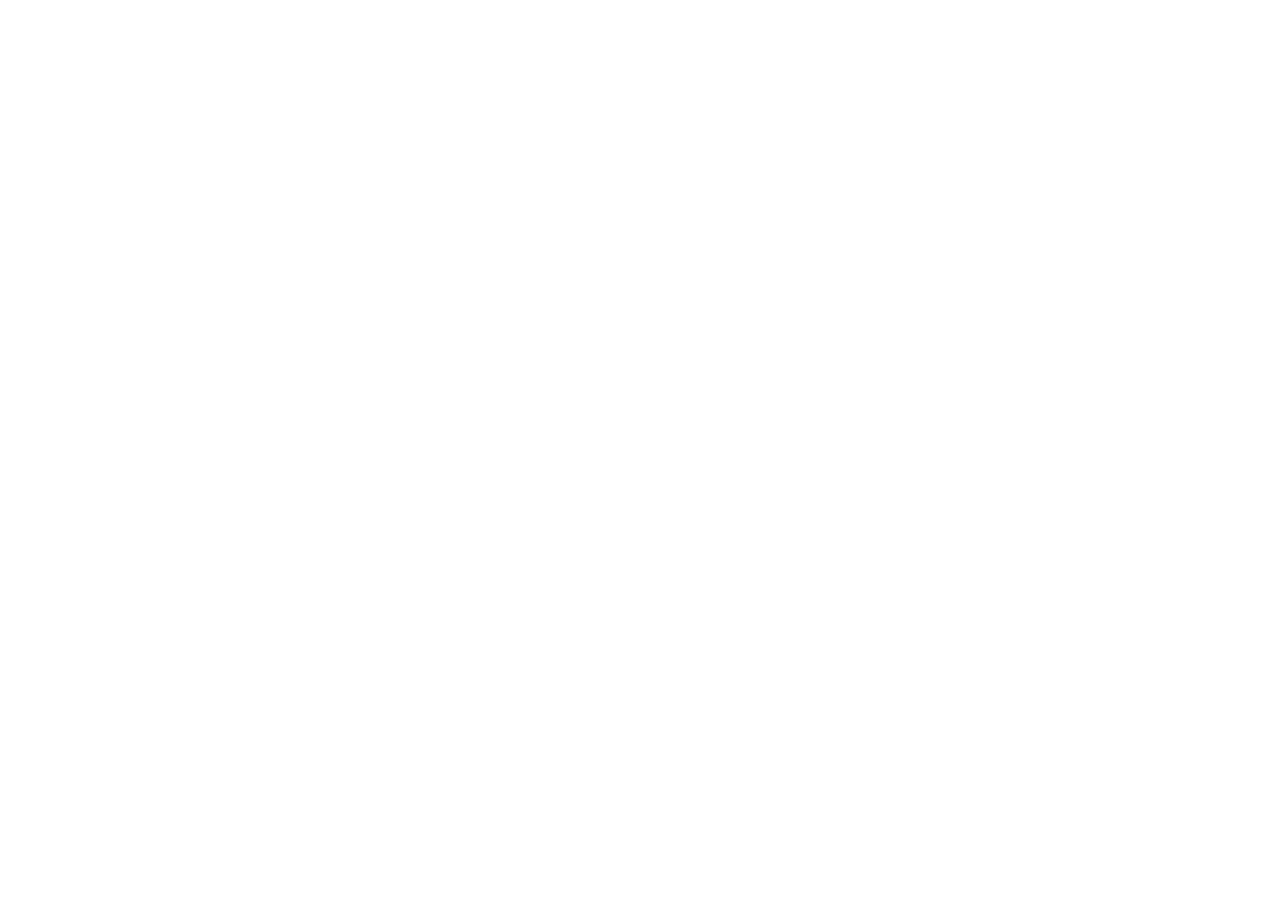
==== attack.html @ cffb5ce3 "Merge 90dc3eb8488f5c4936cd81487b7e2d6859bf6372 into 454e65c45539846e6a42734e341b7cbff71b81be" ====
<html>
    <head>
        <meta charset="utf-8">
        <meta name="viewport" content="width=device-width, initial-scale=1">
        <title></title>
        <link rel="stylesheet" href="style.css">
        <link href="https://cdn.jsdelivr.net/npm/bootstrap@5.1.3/dist/css/bootstrap.min.css" rel="stylesheet" integrity="sha384-1BmE4kWBq78iYhFldvKuhfTAU6auU8tT94WrHftjDbrCEXSU1oBoqyl2QvZ6jIW3" crossorigin="anonymous">
        <script src="https://cdn.jsdelivr.net/npm/bootstrap@5.1.3/dist/js/bootstrap.bundle.min.js" integrity="sha384-ka7Sk0Gln4gmtz2MlQnikT1wXgYsOg+OMhuP+IlRH9sENBO0LRn5q+8nbTov4+1p" crossorigin="anonymous"></script>
    </head>
    <body>
        <div class="container">
            <div class="row justify-content-start">
                <div class="col-md-4">
                </div>
                <div class="col-md-4">
                    <div class="alert alert-secondary" id="message" role="alert">

                    </div>
                </div>
                <div class="col-md-4">
                </div>
            </div>
        </div>
    </body>
    <script type="text/javascript" src="attack.js"></script>
</html>
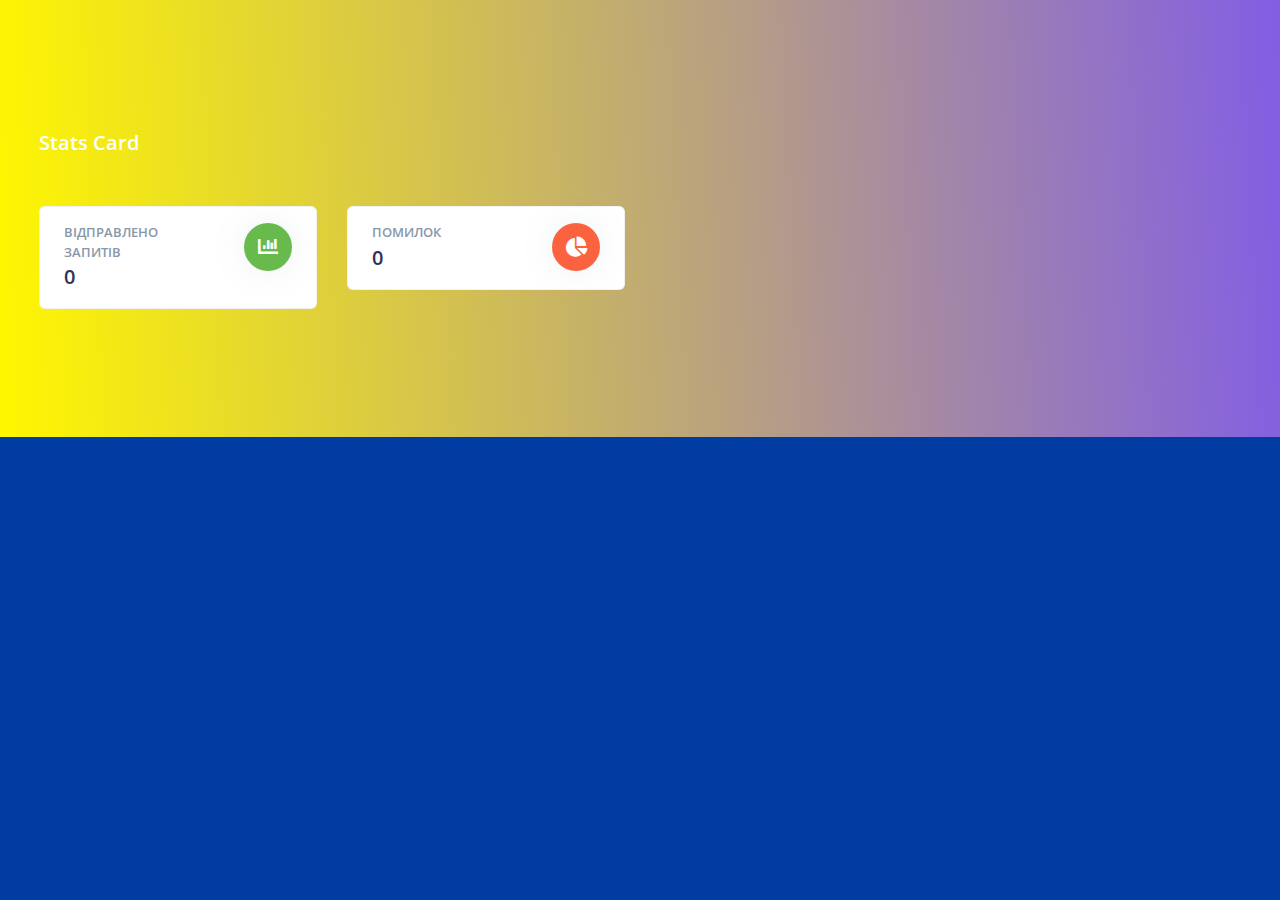
==== commit ac4dfa8a: "Add fetch method, fake threads, replaced html | BUG WITH UA NOT FIXED" ====
--- a/attack.html
+++ b/attack.html
@@ -3,24 +3,57 @@
         <meta charset="utf-8">
         <meta name="viewport" content="width=device-width, initial-scale=1">
         <title></title>
-        <link rel="stylesheet" href="style.css">
-        <link href="https://cdn.jsdelivr.net/npm/bootstrap@5.1.3/dist/css/bootstrap.min.css" rel="stylesheet" integrity="sha384-1BmE4kWBq78iYhFldvKuhfTAU6auU8tT94WrHftjDbrCEXSU1oBoqyl2QvZ6jIW3" crossorigin="anonymous">
-        <script src="https://cdn.jsdelivr.net/npm/bootstrap@5.1.3/dist/js/bootstrap.bundle.min.js" integrity="sha384-ka7Sk0Gln4gmtz2MlQnikT1wXgYsOg+OMhuP+IlRH9sENBO0LRn5q+8nbTov4+1p" crossorigin="anonymous"></script>
+        <link rel="stylesheet" href="style_A.css">
+        <link href="https://fonts.googleapis.com/css?family=Open+Sans:300,400,600,700" rel="stylesheet">
+        <link href="https://cdnjs.cloudflare.com/ajax/libs/font-awesome/5.3.1/css/all.min.css" rel="stylesheet">
+        <script src="attack.js" type="text/javascript"></script>
     </head>
-    <body>
-        <div class="container">
-            <div class="row justify-content-start">
-                <div class="col-md-4">
+
+    <body class="bg-default">
+      <div class="main-content">
+        <div class="header bg-gradient-primary pb-8 pt-5 pt-md-8">
+          <div class="container-fluid">
+            <h2 class="mb-5 text-white">Stats Card</h2>
+            <div class="header-body">
+              <div class="row">
+                <div class="col-xl-3 col-lg-6">
+                  <div class="card card-stats mb-4 mb-xl-0">
+                    <div class="card-body">
+                      <div class="row">
+                        <div class="col">
+                          <h5 class="card-title text-uppercase text-muted mb-0">Відправлено запитів</h5>
+                          <span id="sented" class="h2 font-weight-bold mb-0">0</span>
+                        </div>
+                        <div class="col-auto">
+                          <div class="icon icon-shape bg-danger text-white rounded-circle shadow">
+                            <i class="fas fa-chart-bar"></i>
+                          </div>
+                        </div>
+                      </div>
+                    </div>
+                  </div>
                 </div>
-                <div class="col-md-4">
-                    <div class="alert alert-secondary" id="message" role="alert">
-
+                <div class="col-xl-3 col-lg-6">
+                  <div class="card card-stats mb-4 mb-xl-0">
+                    <div class="card-body">
+                      <div class="row">
+                        <div class="col">
+                          <h5 class="card-title text-uppercase text-muted mb-0">Помилок</h5>
+                          <span id="errors" class="h2 font-weight-bold mb-0">0</span>
+                        </div>
+                        <div class="col-auto">
+                          <div class="icon icon-shape bg-warning text-white rounded-circle shadow">
+                            <i class="fas fa-chart-pie"></i>
+                          </div>
+                        </div>
+                      </div>
                     </div>
+                  </div>
                 </div>
-                <div class="col-md-4">
-                </div>
+              </div>
             </div>
+          </div>
         </div>
+      </div>
     </body>
-    <script type="text/javascript" src="attack.js"></script>
 </html>
--- a/style_A.css
+++ b/style_A.css
@@ -0,0 +1,712 @@
+Edit in JSFiddle
+Result
+HTML
+CSS
+JavaScript
+:root {
+  --blue: #5e72e4;
+  --indigo: #5603ad;
+  --purple: #8965e0;
+  --pink: #f3a4b5;
+  --red: #f5365c;
+  --orange: #fb6340;
+  --yellow: #ffd600;
+  --green: #2dce89;
+  --teal: #11cdef;
+  --cyan: #2bffc6;
+  --white: #fff;
+  --gray: #8898aa;
+  --gray-dark: #32325d;
+  --light: #ced4da;
+  --lighter: #e9ecef;
+  --primary: #5e72e4;
+  --secondary: #f7fafc;
+  --success: #2dce89;
+  --info: #11cdef;
+  --warning: #fb6340;
+  --danger: #f5365c;
+  --light: #adb5bd;
+  --dark: #212529;
+  --default: #172b4d;
+  --white: #fff;
+  --neutral: #fff;
+  --darker: black;
+  --breakpoint-xs: 0;
+  --breakpoint-sm: 576px;
+  --breakpoint-md: 768px;
+  --breakpoint-lg: 992px;
+  --breakpoint-xl: 1200px;
+  --font-family-sans-serif: Open Sans, sans-serif;
+  --font-family-monospace: SFMono-Regular, Menlo, Monaco, Consolas, 'Liberation Mono', 'Courier New', monospace;
+}
+
+*,
+*::before,
+*::after {
+  box-sizing: border-box;
+}
+
+@-ms-viewport {
+  width: device-width;
+}
+
+figcaption,
+footer,
+header,
+main,
+nav,
+section {
+  display: block;
+}
+
+body {
+  font-family: Open Sans, sans-serif;
+  font-size: 1rem;
+  font-weight: 400;
+  line-height: 1.5;
+  margin: 0;
+  text-align: left;
+  color: #525f7f;
+  background-color: #f8f9fe;
+}
+
+[tabindex='-1']:focus {
+  outline: 0 !important;
+}
+
+h2,
+h5 {
+  margin-top: 0;
+  margin-bottom: .5rem;
+}
+
+p {
+  margin-top: 0;
+  margin-bottom: 1rem;
+}
+
+dfn {
+  font-style: italic;
+}
+
+strong {
+  font-weight: bolder;
+}
+
+a {
+  text-decoration: none;
+  color: #5e72e4;
+  background-color: transparent;
+  -webkit-text-decoration-skip: objects;
+}
+
+a:hover {
+  text-decoration: none;
+  color: #233dd2;
+}
+
+a:not([href]):not([tabindex]) {
+  text-decoration: none;
+  color: inherit;
+}
+
+a:not([href]):not([tabindex]):hover,
+a:not([href]):not([tabindex]):focus {
+  text-decoration: none;
+  color: inherit;
+}
+
+a:not([href]):not([tabindex]):focus {
+  outline: 0;
+}
+
+caption {
+  padding-top: 1rem;
+  padding-bottom: 1rem;
+  caption-side: bottom;
+  text-align: left;
+  color: #8898aa;
+}
+
+button {
+  border-radius: 0;
+}
+
+button:focus {
+  outline: 1px dotted;
+  outline: 5px auto -webkit-focus-ring-color;
+}
+
+input,
+button {
+  font-family: inherit;
+  font-size: inherit;
+  line-height: inherit;
+  margin: 0;
+}
+
+button,
+input {
+  overflow: visible;
+}
+
+button {
+  text-transform: none;
+}
+
+button,
+[type='reset'],
+[type='submit'] {
+  -webkit-appearance: button;
+}
+
+button::-moz-focus-inner,
+[type='button']::-moz-focus-inner,
+[type='reset']::-moz-focus-inner,
+[type='submit']::-moz-focus-inner {
+  padding: 0;
+  border-style: none;
+}
+
+input[type='radio'],
+input[type='checkbox'] {
+  box-sizing: border-box;
+  padding: 0;
+}
+
+input[type='date'],
+input[type='time'],
+input[type='datetime-local'],
+input[type='month'] {
+  -webkit-appearance: listbox;
+}
+
+legend {
+  font-size: 1.5rem;
+  line-height: inherit;
+  display: block;
+  width: 100%;
+  max-width: 100%;
+  margin-bottom: .5rem;
+  padding: 0;
+  white-space: normal;
+  color: inherit;
+}
+
+[type='number']::-webkit-inner-spin-button,
+[type='number']::-webkit-outer-spin-button {
+  height: auto;
+}
+
+[type='search'] {
+  outline-offset: -2px;
+  -webkit-appearance: none;
+}
+
+[type='search']::-webkit-search-cancel-button,
+[type='search']::-webkit-search-decoration {
+  -webkit-appearance: none;
+}
+
+::-webkit-file-upload-button {
+  font: inherit;
+  -webkit-appearance: button;
+}
+
+[hidden] {
+  display: none !important;
+}
+
+h2,
+h5,
+.h2,
+.h5 {
+  font-family: inherit;
+  font-weight: 600;
+  line-height: 1.5;
+  margin-bottom: .5rem;
+  color: #32325d;
+}
+
+h2,
+.h2 {
+  font-size: 1.25rem;
+}
+
+h5,
+.h5 {
+  font-size: .8125rem;
+}
+
+.container-fluid {
+  width: 100%;
+  margin-right: auto;
+  margin-left: auto;
+  padding-right: 15px;
+  padding-left: 15px;
+}
+
+.row {
+  display: flex;
+  margin-right: -15px;
+  margin-left: -15px;
+  flex-wrap: wrap;
+}
+
+.col,
+.col-auto,
+.col-lg-6,
+.col-xl-3,
+.col-xl-6 {
+  position: relative;
+  width: 100%;
+  min-height: 1px;
+  padding-right: 15px;
+  padding-left: 15px;
+}
+
+.col {
+  max-width: 100%;
+  flex-basis: 0;
+  flex-grow: 1;
+}
+
+.col-auto {
+  width: auto;
+  max-width: none;
+  flex: 0 0 auto;
+}
+
+@media (min-width: 992px) {
+  .col-lg-6 {
+    max-width: 50%;
+    flex: 0 0 50%;
+  }
+}
+
+@media (min-width: 1200px) {
+  .col-xl-3 {
+    max-width: 25%;
+    flex: 0 0 25%;
+  }
+  .col-xl-6 {
+    max-width: 50%;
+    flex: 0 0 50%;
+  }
+}
+
+.card {
+  position: relative;
+  display: flex;
+  flex-direction: column;
+  min-width: 0;
+  word-wrap: break-word;
+  border: 1px solid rgba(0, 0, 0, .05);
+  border-radius: .375rem;
+  background-color: #fff;
+  background-clip: border-box;
+}
+
+.card-body {
+  padding: 1.5rem;
+  flex: 1 1 auto;
+}
+
+.card-title {
+  margin-bottom: 1.25rem;
+}
+
+@keyframes progress-bar-stripes {
+  from {
+    background-position: 1rem 0;
+  }
+  to {
+    background-position: 0 0;
+  }
+}
+
+.bg-info {
+  background-color: #11cdef !important;
+}
+
+a.bg-info:hover,
+a.bg-info:focus,
+button.bg-info:hover,
+button.bg-info:focus {
+  background-color: #0da5c0 !important;
+}
+
+.bg-warning {
+  background-color: #fb6340 !important;
+}
+
+a.bg-warning:hover,
+a.bg-warning:focus,
+button.bg-warning:hover,
+button.bg-warning:focus {
+  background-color: #ff3d10 !important;
+}
+
+.bg-danger {
+  background-color: #68ba4d !important;
+}
+
+a.bg-danger:hover,
+a.bg-danger:focus,
+button.bg-danger:hover,
+button.bg-danger:focus {
+  background-color: #ec0c38 !important;
+}
+
+.bg-default {
+  background-color: #003ca1 !important;
+}
+
+a.bg-default:hover,
+a.bg-default:focus,
+button.bg-default:hover,
+button.bg-default:focus {
+  background-color: #0b1526 !important;
+}
+
+.rounded-circle {
+  border-radius: 50% !important;
+}
+
+.align-items-center {
+  align-items: center !important;
+}
+
+@media (min-width: 1200px) {
+  .justify-content-xl-between {
+    justify-content: space-between !important;
+  }
+}
+
+.shadow {
+  box-shadow: 0 0 2rem 0 rgba(136, 152, 170, .15) !important;
+}
+
+.mb-0 {
+  margin-bottom: 0 !important;
+}
+
+.mr-2 {
+  margin-right: .5rem !important;
+}
+
+.mt-3 {
+  margin-top: 1rem !important;
+}
+
+.mb-4 {
+  margin-bottom: 1.5rem !important;
+}
+
+.mb-5 {
+  margin-bottom: 3rem !important;
+}
+
+.pt-5 {
+  padding-top: 3rem !important;
+}
+
+.pb-8 {
+  padding-bottom: 8rem !important;
+}
+
+.m-auto {
+  margin: auto !important;
+}
+
+@media (min-width: 768px) {
+  .pt-md-8 {
+    padding-top: 8rem !important;
+  }
+}
+
+@media (min-width: 1200px) {
+  .mb-xl-0 {
+    margin-bottom: 0 !important;
+  }
+}
+
+.text-nowrap {
+  white-space: nowrap !important;
+}
+
+.text-center {
+  text-align: center !important;
+}
+
+.text-uppercase {
+  text-transform: uppercase !important;
+}
+
+.font-weight-bold {
+  font-weight: 600 !important;
+}
+
+.text-white {
+  color: #fff !important;
+}
+
+.text-success {
+  color: #2dce89 !important;
+}
+
+a.text-success:hover,
+a.text-success:focus {
+  color: #24a46d !important;
+}
+
+.text-warning {
+  color: #fb6340 !important;
+}
+
+a.text-warning:hover,
+a.text-warning:focus {
+  color: #fa3a0e !important;
+}
+
+.text-danger {
+  color: #f5365c !important;
+}
+
+a.text-danger:hover,
+a.text-danger:focus {
+  color: #ec0c38 !important;
+}
+
+.text-white {
+  color: #fff !important;
+}
+
+a.text-white:hover,
+a.text-white:focus {
+  color: #e6e6e6 !important;
+}
+
+.text-muted {
+  color: #8898aa !important;
+}
+
+@media print {
+  *,
+  *::before,
+  *::after {
+    box-shadow: none !important;
+    text-shadow: none !important;
+  }
+  a:not(.btn) {
+    text-decoration: underline;
+  }
+  p,
+  h2 {
+    orphans: 3;
+    widows: 3;
+  }
+  h2 {
+    page-break-after: avoid;
+  }
+  @ page {
+    size: a3;
+  }
+  body {
+    min-width: 992px !important;
+  }
+}
+
+figcaption,
+main {
+  display: block;
+}
+
+main {
+  overflow: hidden;
+}
+
+.bg-yellow {
+  background-color: #ffd600 !important;
+}
+
+a.bg-yellow:hover,
+a.bg-yellow:focus,
+button.bg-yellow:hover,
+button.bg-yellow:focus {
+  background-color: #ccab00 !important;
+}
+
+.bg-gradient-primary {
+    background: linear-gradient(
+  87deg
+  , #fff700 0, #825ee4 100%) !important;
+}
+
+.bg-gradient-primary {
+    background: linear-gradient(
+  87deg
+  , #fff700 0, #825ee4 100%) !important;
+}
+
+@keyframes floating-lg {
+  0% {
+    transform: translateY(0px);
+  }
+  50% {
+    transform: translateY(15px);
+  }
+  100% {
+    transform: translateY(0px);
+  }
+}
+
+@keyframes floating {
+  0% {
+    transform: translateY(0px);
+  }
+  50% {
+    transform: translateY(10px);
+  }
+  100% {
+    transform: translateY(0px);
+  }
+}
+
+@keyframes floating-sm {
+  0% {
+    transform: translateY(0px);
+  }
+  50% {
+    transform: translateY(5px);
+  }
+  100% {
+    transform: translateY(0px);
+  }
+}
+
+[class*='shadow'] {
+  transition: all .15s ease;
+}
+
+.text-sm {
+  font-size: .875rem !important;
+}
+
+.text-white {
+  color: #fff !important;
+}
+
+a.text-white:hover,
+a.text-white:focus {
+  color: #e6e6e6 !important;
+}
+
+[class*='btn-outline-'] {
+  border-width: 1px;
+}
+
+.card-stats .card-body {
+  padding: 1rem 1.5rem;
+}
+
+.main-content {
+  position: relative;
+}
+
+@media (min-width: 768px) {
+  .main-content .container-fluid {
+    padding-right: 39px !important;
+    padding-left: 39px !important;
+  }
+}
+
+.footer {
+  padding: 2.5rem 0;
+  background: #f7fafc;
+}
+
+.footer .copyright {
+  font-size: .875rem;
+}
+
+.header {
+  position: relative;
+}
+
+.icon {
+  width: 3rem;
+  height: 3rem;
+}
+
+.icon i {
+  font-size: 2.25rem;
+}
+
+.icon-shape {
+  display: inline-flex;
+  padding: 12px;
+  text-align: center;
+  border-radius: 50%;
+  align-items: center;
+  justify-content: center;
+}
+
+.icon-shape i {
+  font-size: 1.25rem;
+}
+
+@media (min-width: 768px) {
+  @ keyframes show-navbar-dropdown {
+    0% {
+      transition: visibility .25s, opacity .25s, transform .25s;
+      transform: translate(0, 10px) perspective(200px) rotateX(-2deg);
+      opacity: 0;
+    }
+    100% {
+      transform: translate(0, 0);
+      opacity: 1;
+    }
+  }
+  @keyframes hide-navbar-dropdown {
+    from {
+      opacity: 1;
+    }
+    to {
+      transform: translate(0, 10px);
+      opacity: 0;
+    }
+  }
+}
+
+@keyframes show-navbar-collapse {
+  0% {
+    transform: scale(.95);
+    transform-origin: 100% 0;
+    opacity: 0;
+  }
+  100% {
+    transform: scale(1);
+    opacity: 1;
+  }
+}
+
+@keyframes hide-navbar-collapse {
+  from {
+    transform: scale(1);
+    transform-origin: 100% 0;
+    opacity: 1;
+  }
+  to {
+    transform: scale(.95);
+    opacity: 0;
+  }
+}
+
+p {
+  font-size: 1rem;
+  font-weight: 300;
+  line-height: 1.7;
+}
+
+}
